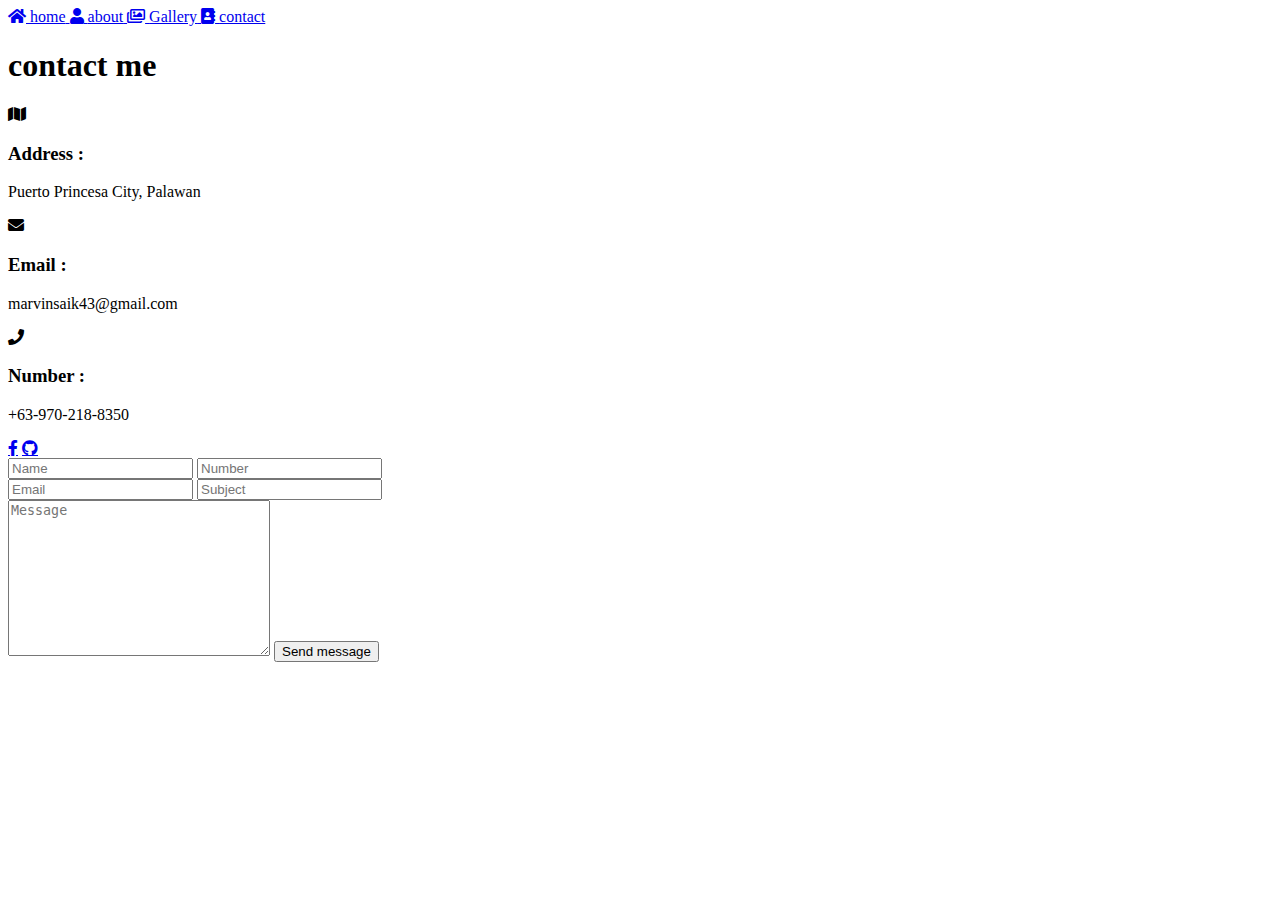
==== contact.html @ 5e21e5de "Add files via upload" ====
<!DOCTYPE html>
<html lang="en">
<head>
    <meta charset="UTF-8">
    <meta http-equiv="X-UA-Compatible" content="IE=edge">
    <meta name="viewport" content="width=device-width, initial-scale=1.0">
    <title>xiao</title>

    <!-- font awesome cdn link  -->
    <link rel="stylesheet" href="https://cdnjs.cloudflare.com/ajax/libs/font-awesome/5.15.4/css/all.min.css">

    <!-- custom css file link  -->
    <link rel="stylesheet" href="style.css">
    <link rel="logo icon" href="logo-white.png">
</head>
<body>
<!--particle.js-->
<div id="particles-js"></div>
<!-- navbar section starts  -->
<nav class="navbar">
    <a href="index.html"> <i class="fas fa-home"></i> 
      <span>home</span> 
    </a>
    <a href="about.html"> <i class="fas fa-user"></i> 
      <span>about</span> 
    </a>
   <!-- <a href="friends.html"> <i class="fas fa-users"></i> 
      <span>Friends</span>
    </a>-->
    <a href="pictures.html"> <i class="far fa-images"></i> 
      <span>Gallery</span> 
    </a>
    <a href="contact.html"> <i class="fas fa-address-book"></i> 
      <span>contact</span> 
    </a>
</nav>

<!-- navbar section ends -->

<!-- contact section starts  -->

<section class="contact">

<h1 class="heading"> contact <span>me</span> </h1>

<div class="row">

    <div class="info-container">
        <div class="box-container">

            <div class="box">
                <i class="fas fa-map"></i>
                <div class="info">
                    <h3>Address :</h3>
                    <p>Puerto Princesa City, Palawan</p>
                </div>
            </div>

            <div class="box">
                <i class="fas fa-envelope"></i>
                <div class="info">
                    <h3>Email :</h3>
                    <p>marvinsaik43@gmail.com</p>
                </div>
            </div>

            <div class="box">
                <i class="fas fa-phone"></i>
                <div class="info">
                    <h3>Number :</h3>
                    <p>+63-970-218-8350</p>
                </div>
            </div>

        </div>

        <div class="share">
            <a href="https://www.facebook.com/newOne2345" class="fab fa-facebook-f"></a>
            <a href="https://github.com/19Vin70/" class="fab fa-github"></a>
            <!--<a href="#" class="fab fa-instagram"></a>
            <a href="https://t.me/xiaoAlqasim" class="fab fa-telegram"></a>-->
        </div>

    </div>

    <form action="https://formsubmit.co/marvinsaik43@gmail.com" method="POST">

        <div class="inputBox">
            <input type="text" name="name" placeholder="Name" required>
            <input type="number" name="number" placeholder="Number" required>
        </div>

        <div class="inputBox">
            <input type="email" name="email" placeholder="Email" required>
            <input type="text" name="subject" placeholder="Subject" required>
        </div>

        <textarea name="message" placeholder="Message" id="" cols="30" rows="10"></textarea>

        <input type="submit" value="Send message" class="btn">

    </form>

</div>

</section>
<!--particle.js-->
<script src="particles.js"></script>
<script src="app.js"></script>
<!-- contact section ends -->

</body>
</html>
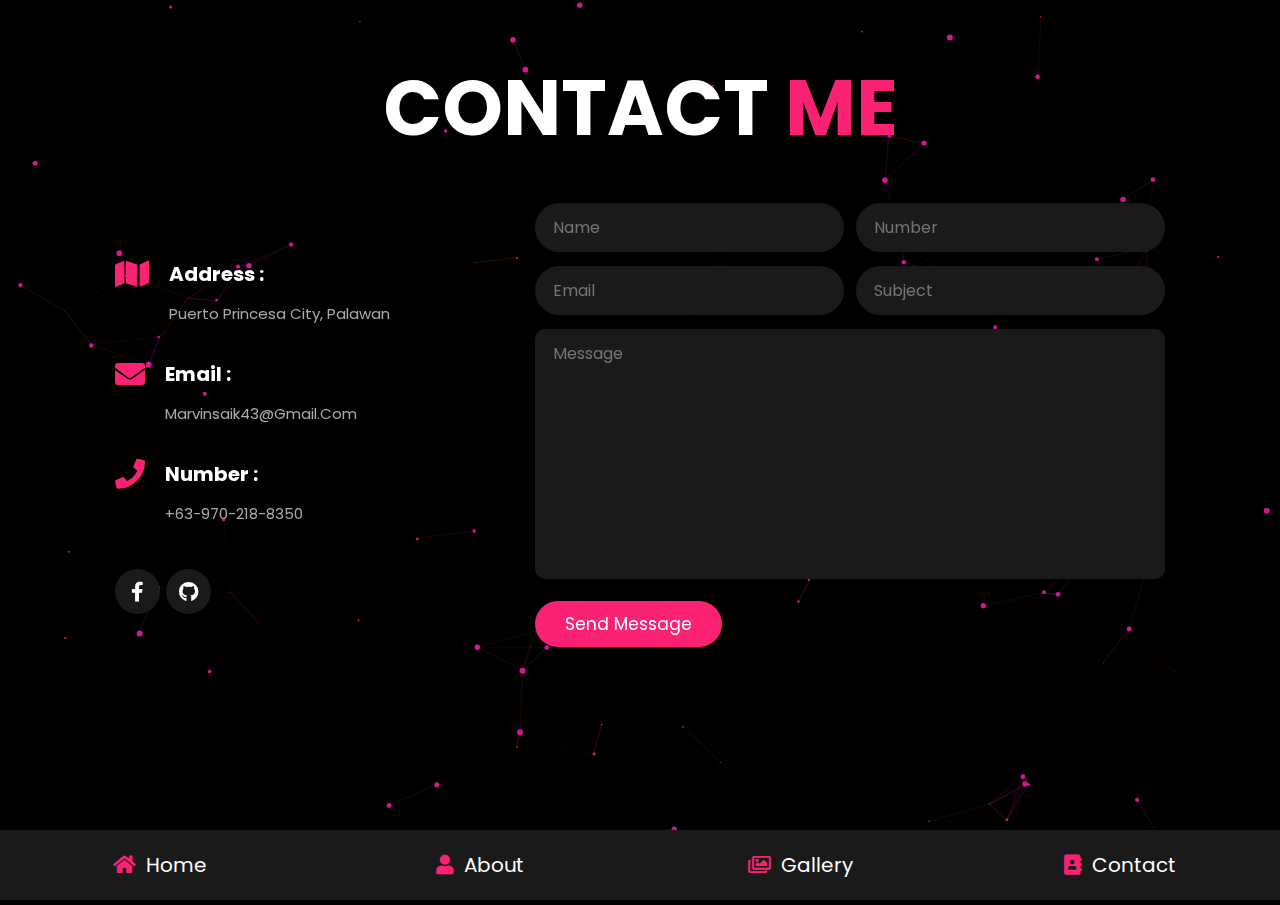
==== commit d3b3b1c9: "Update contact.html" ====
--- a/contact.html
+++ b/contact.html
@@ -75,8 +75,8 @@
         </div>
 
         <div class="share">
-            <a href="https://www.facebook.com/newOne2345" class="fab fa-facebook-f"></a>
-            <a href="https://github.com/19Vin70/" class="fab fa-github"></a>
+            <a href="https://www.facebook.com/newOne2345" class="fab fa-facebook-f" target"_blank"></a>
+            <a href="https://github.com/19Vin70/" class="fab fa-github" target"_blank"></a>
             <!--<a href="#" class="fab fa-instagram"></a>
             <a href="https://t.me/xiaoAlqasim" class="fab fa-telegram"></a>-->
         </div>
@@ -110,4 +110,4 @@
 <!-- contact section ends -->
 
 </body>
-</html>+</html>
--- a/style.css
+++ b/style.css
@@ -0,0 +1,712 @@
+@import url("https://fonts.googleapis.com/css2?family=Poppins:wght@100;300;400;500;600;700&display=swap");
+* {
+  font-family: 'Poppins', sans-serif;
+  margin: 0;
+  padding: 0;
+  -webkit-box-sizing: border-box;
+          box-sizing: border-box;
+  text-decoration: none;
+  outline: none;
+  border: none;
+  text-transform: capitalize;
+}
+html {
+  font-size: 62.5%;
+  overflow-x: hidden;
+}
+
+html::-webkit-scrollbar {
+  width: 1rem;
+}
+
+html::-webkit-scrollbar-track {
+  /*background: #0d0d0d;*/
+  background: #fb2274;
+}
+
+html::-webkit-scrollbar-thumb {
+  background: #fb2274;
+  border-radius: 5rem;
+}
+.fa {
+  padding: 20px;
+  font-size: 30px;
+  width: 30px;
+  text-align: center;
+  text-decoration: none;
+  margin: 5px 2px;
+  position: center;
+  border-radius: 50%;
+}
+
+.fa:hover {
+    opacity: 0.7;
+}
+
+.fa-facebook {
+  /*background: #3B5998;*/
+  background: #fb2274;
+  color: white;
+  width: 50px;
+  height: 50px;
+  text-align: center;
+  border-radius: 50%;
+}
+body {
+  background-color: #000;
+  padding-bottom: 6.5rem;
+}
+
+section {
+  padding: 5rem 9%;
+}
+
+.heading {
+  text-align: center;
+  font-size: 6vw;
+  color: #fff;
+  margin-bottom: 3rem;
+  text-transform: uppercase;
+}
+
+.heading span {
+  text-transform: uppercase;
+  color: #fb2274;
+}
+
+.btn {
+  display: inline-block;
+  margin-top: 1rem;
+  border-radius: 5rem;
+  background: #fb2274;
+  padding: .7rem;
+  font-size: 1.7rem;
+  color: #fff;
+  padding-left: 2rem;
+}
+
+.btn i {
+  height: 4rem;
+  width: 4rem;
+  line-height: 4rem;
+  font-size: 1.7rem;
+  text-align: center;
+  background: #fff;
+  color: crimson;
+  border-radius: 50%;
+  margin-left: 1rem;
+  -webkit-transition: .2s linear;
+  transition: .2s linear;
+}
+
+.btn:hover i {
+  margin-left: 2rem;
+}
+
+.navbar {
+  position: fixed;
+  bottom: 0;
+  left: 0;
+  right: 0;
+  display: -webkit-box;
+  display: -ms-flexbox;
+  display: flex;
+  z-index: 1000;
+  -webkit-box-align: end;
+      -ms-flex-align: end;
+          align-items: flex-end;
+}
+
+.navbar a {
+  padding: 2rem;
+  font-size: 2rem;
+  background: #1a1a1a;
+  -webkit-box-flex: 1;
+      -ms-flex: 1;
+          flex: 1;
+  color: #fff;
+  text-align: center;
+  -webkit-transition: .2s linear;
+  transition: .2s linear;
+}
+
+.navbar a i {
+ /* color: crimson;*/
+  color: #fb2274;
+  padding-right: .5rem;
+}
+
+.navbar a:hover {
+  /*background: crimson;*/
+  background: #fb2274;
+  padding-bottom: 6rem;
+}
+
+.navbar a:hover i {
+  color: #fff;
+}
+
+.home {
+  display: -webkit-box;
+  display: -ms-flexbox;
+  display: flex;
+  -webkit-box-align: center;
+      -ms-flex-align: center;
+          align-items: center;
+  -ms-flex-wrap: wrap;
+      flex-wrap: wrap;
+  gap: 4rem;
+  min-height: calc(100vh - 6.5rem);
+  position: relative;
+}
+
+.home .image {
+  -webkit-box-flex: 1;
+      -ms-flex: 1 1 42rem;
+          flex: 1 1 42rem;
+  text-align: center;
+}
+
+.home .image img {
+  height: 50rem;
+  width: 50rem;
+  border-radius: 30% 70% 70% 30% / 30% 30% 70% 70%;
+}
+
+.home .content {
+  -webkit-box-flex: 1;
+      -ms-flex: 1 1 42rem;
+          flex: 1 1 42rem;
+}
+
+.home .content h3 {
+  color: #fff;
+  font-size: 4rem;
+  padding-bottom: .5rem;
+}
+
+.home .content span {
+  font-size: 3rem;
+  color: #fb2274;
+  padding: .5rem 0;
+  display: block;
+}
+
+.home .content p {
+  font-size: 1.5rem;
+  color: #aaa;
+  padding: 1rem 0;
+  line-height: 2;
+}
+
+.about .row {
+  display: -webkit-box;
+  display: -ms-flexbox;
+  display: flex;
+  -webkit-box-align: center;
+      -ms-flex-align: center;
+          align-items: center;
+  -ms-flex-wrap: wrap;
+      flex-wrap: wrap;
+  gap: 2rem;
+  position: relative;
+}
+
+.about .row .info-container {
+  -webkit-box-flex: 1;
+      -ms-flex: 1 1 42rem;
+          flex: 1 1 42rem;
+}
+
+.about .row .info-container h1 {
+  font-size: 3rem;
+  color: #fff;
+  text-transform: uppercase;
+  padding-bottom: 1rem;
+}
+
+.about .row .info-container .box-container {
+  padding: 1rem 0;
+  display: -webkit-box;
+  display: -ms-flexbox;
+  display: flex;
+  -ms-flex-wrap: wrap;
+      flex-wrap: wrap;
+  gap: 2rem;
+}
+
+.about .row .info-container .box-container .box {
+  -webkit-box-flex: 1;
+      -ms-flex: 1 1 20rem;
+          flex: 1 1 20rem;
+}
+
+.about .row .info-container .box-container .box h3 {
+  font-size: 1.7rem;
+  color: #fff;
+  padding: 1rem 0;
+  font-weight: normal;
+}
+
+.about .row .info-container .box-container .box h3 span {
+  color: #aaa;
+  font-weight: lighter;
+}
+
+.about .row .count-container {
+  -webkit-box-flex: 1;
+      -ms-flex: 1 1 42rem;
+          flex: 1 1 42rem;
+  display: -webkit-box;
+  display: -ms-flexbox;
+  display: flex;
+  -ms-flex-wrap: wrap;
+      flex-wrap: wrap;
+  gap: 2rem;
+}
+
+.about .row .count-container .box {
+  -webkit-box-flex: 1;
+      -ms-flex: 1 1 20rem;
+          flex: 1 1 20rem;
+  padding: 3rem 4rem;
+  border-radius: .5rem;
+  background: #1a1a1a;
+  -webkit-box-shadow: 0 0.5rem 1rem rgba(0, 0, 0, 0.7);
+          box-shadow: 0 0.5rem 1rem rgba(0, 0, 0, 0.7);
+}
+
+.about .row .count-container .box h3 {
+  font-size: 5rem;
+  color: #fb2274;
+}
+
+.about .row .count-container .box p {
+  font-size: 2rem;
+  color: #aaa;
+}
+
+.skills .box-container {
+  display: -ms-grid;
+  display: grid;
+  -ms-grid-columns: (minmax(16rem, 1fr))[auto-fit];
+      grid-template-columns: repeat(auto-fit, minmax(16rem, 1fr));
+  gap: 1.5rem;
+}
+
+.skills .box-container .box {
+  padding: 2rem;
+  text-align: center;
+  -webkit-box-shadow: 0 0.5rem 1rem rgba(0, 0, 0, 0.7);
+          box-shadow: 0 0.5rem 1rem rgba(0, 0, 0, 0.7);
+  border-radius: .5rem;
+  background: #1a1a1a;
+}
+
+.skills .box-container .box:hover {
+  background: #fff;
+}
+
+.skills .box-container .box:hover h3 {
+  color: #0d0d0d;
+}
+
+.skills .box-container .box img {
+  height: 7rem;
+  margin-bottom: 1rem;
+}
+
+.skills .box-container .box h3 {
+  color: #fff;
+  font-size: 1.7rem;
+  font-weight: normal;
+  text-transform: uppercase;
+}
+
+.education .box-container {
+  display: -webkit-box;
+  display: -ms-flexbox;
+  display: flex;
+  -ms-flex-wrap: wrap;
+      flex-wrap: wrap;
+}
+
+.education .box-container .box {
+  -webkit-box-flex: 1;
+      -ms-flex: 1 1 40rem;
+          flex: 1 1 40rem;
+  margin-left: 2rem;
+  padding-top: 0;
+  padding-bottom: 0;
+  padding-left: 3.5rem;
+  padding-bottom: 3rem;
+  border-left: 0.1rem solid #aaa;
+  position: relative;
+}
+
+.education .box-container .box i {
+  height: 4.5rem;
+  width: 4.5rem;
+  line-height: 4.5rem;
+  font-size: 1.7rem;
+  border-radius: 50%;
+  background: #fb2274;
+  color: #fff;
+  text-align: center;
+  position: absolute;
+  top: -1rem;
+  left: -2.5rem;
+}
+
+.education .box-container .box span {
+  font-size: 1.7rem;
+  color: #fff;
+  border-radius: 5rem;
+  padding: .5rem 1.5rem;
+  background: #1a1a1a;
+}
+
+.education .box-container .box h3 {
+  font-size: 2rem;
+  padding: 1rem 0;
+  color: #fff;
+  padding-top: 3rem;
+  font-weight: normal;
+}
+
+.education .box-container .box p {
+  font-size: 1.5rem;
+  color: #aaa;
+  line-height: 2;
+}
+
+.portfolio {
+  text-align: center;
+}
+
+.portfolio .box-container {
+  display: -ms-grid;
+  display: grid;
+  -ms-grid-columns: (minmax(31rem, 1fr))[auto-fit];
+      grid-template-columns: repeat(auto-fit, minmax(31rem, 1fr));
+  gap: 1.5rem;
+  margin-bottom: 2rem;
+}
+
+.portfolio .box-container .box {
+  height: 30rem;
+  overflow: hidden;
+  position: relative;
+  border-radius: 5%;
+  box-shadow: blueviolet;
+}
+
+.portfolio .box-container .box:hover .content {
+  -webkit-transform: translateY(0%);
+          transform: translateY(0%);
+}
+
+.portfolio .box-container .box img {
+  height: 100%;
+  width: 100%;
+  -o-object-fit: cover;
+     object-fit: cover;
+}
+
+.portfolio .box-container .box .content {
+  position: absolute;
+  top: 0;
+  left: 0;
+  height: 100%;
+  width: 100%;
+  background: #1a1a1a;
+  display: -webkit-box;
+  display: -ms-flexbox;
+  display: flex;
+  -webkit-box-orient: vertical;
+  -webkit-box-direction: normal;
+      -ms-flex-flow: column;
+          flex-flow: column;
+  -webkit-box-align: center;
+      -ms-flex-align: center;
+          align-items: center;
+  -webkit-box-pack: center;
+      -ms-flex-pack: center;
+          justify-content: center;
+  padding: 2rem;
+  -webkit-transform: translateY(-100%);
+          transform: translateY(-100%);
+  -webkit-transition: .2s linear;
+  transition: .2s linear;
+}
+
+.portfolio .box-container .box .content h3 {
+  font-size: 2.5rem;
+  color: #fff;
+  text-transform: uppercase;
+  font-weight: normal;
+}
+
+.portfolio .box-container .box .content p {
+  padding: 1rem 0;
+  font-size: 1.5rem;
+  line-height: 2;
+  color: #aaa;
+}
+
+.portfolio .box-container .box .content a {
+  font-size: 2rem;
+  color: #fb2274;
+}
+
+.portfolio .box-container .box .content a:hover {
+  color: #fff;
+}
+
+.blogs .box-container {
+  display: -ms-grid;
+  display: grid;
+  -ms-grid-columns: (minmax(31rem, 1fr))[auto-fit];
+      grid-template-columns: repeat(auto-fit, minmax(31rem, 1fr));
+  gap: 1.5rem;
+}
+
+.blogs .box-container .box {
+  text-align: center;
+  padding: 2rem;
+  border-radius: .5rem;
+  background: #1a1a1a;
+  -webkit-box-shadow: 0 0.5rem 1rem rgba(0, 0, 0, 0.7);
+          box-shadow: 0 0.5rem 1rem rgba(0, 0, 0, 0.7);
+}
+
+.blogs .box-container .box:hover .image img {
+  -webkit-transform: scale(1.2);
+          transform: scale(1.2);
+}
+
+.blogs .box-container .box .image {
+  height: 25rem;
+  width: 100%;
+  border-radius: .5rem;
+  overflow: hidden;
+}
+
+.blogs .box-container .box .image img {
+  height: 100%;
+  width: 100%;
+  -o-object-fit: cover;
+     object-fit: cover;
+  -webkit-transition: .2s linear;
+  transition: .2s linear;
+}
+
+.blogs .box-container .box .content .icons {
+  position: relative;
+  top: -1rem;
+  border-radius: .5rem;
+  padding: 1.5rem;
+  display: inline-block;
+  background: #0d0d0d;
+}
+
+.blogs .box-container .box .content .icons a {
+  font-size: 1.4rem;
+  margin: 0 1rem;
+  color: #fff;
+}
+
+.blogs .box-container .box .content .icons a:hover {
+  color: #fb2274;
+}
+
+.blogs .box-container .box .content .icons a i {
+  padding-right: .5rem;
+  color: #fb2274;
+}
+
+.blogs .box-container .box .content h3 {
+  font-size: 2rem;
+  color: #fff;
+  font-weight: normal;
+}
+
+.blogs .box-container .box .content p {
+  font-size: 1.5rem;
+  color: #aaa;
+  padding: 1rem 0;
+  line-height: 2;
+}
+
+.contact .row {
+  display: -webkit-box;
+  display: -ms-flexbox;
+  display: flex;
+  -webkit-box-align: center;
+      -ms-flex-align: center;
+          align-items: center;
+  -ms-flex-wrap: wrap;
+      flex-wrap: wrap;
+  gap: 2rem;
+  position: relative;
+}
+
+.contact .row .info-container {
+  width: 40rem;
+}
+
+.contact .row .info-container h1 {
+  font-size: 3rem;
+  text-transform: uppercase;
+  color: #fff;
+  padding-bottom: 1rem;
+}
+
+.contact .row .info-container p {
+  font-size: 1.5rem;
+  line-height: 2;
+  color: #aaa;
+  padding: 1rem 0;
+}
+
+.contact .row .info-container .box-container {
+  padding: 2rem 0;
+}
+
+.contact .row .info-container .box-container .box {
+  display: -webkit-box;
+  display: -ms-flexbox;
+  display: flex;
+  gap: 2rem;
+  padding: 1rem 0;
+}
+
+.contact .row .info-container .box-container .box i {
+  font-size: 3rem;
+  color: #fb2274;
+}
+
+.contact .row .info-container .box-container .box h3 {
+  font-size: 2rem;
+  color: #fff;
+}
+
+.contact .row .info-container .share a {
+  font-size: 2rem;
+  height: 4.5rem;
+  width: 4.5rem;
+  line-height: 4.5rem;
+  border-radius: 50%;
+  background: #1a1a1a;
+  color: #fff;
+  text-align: center;
+  margin-right: .3rem;
+}
+
+.contact .row .info-container .share a:hover {
+  background: #fb2274;
+}
+
+.contact .row form {
+  -webkit-box-flex: 1;
+      -ms-flex: 1 1 42rem;
+          flex: 1 1 42rem;
+}
+
+.contact .row form .inputBox {
+  display: -webkit-box;
+  display: -ms-flexbox;
+  display: flex;
+  -ms-flex-wrap: wrap;
+      flex-wrap: wrap;
+  -webkit-box-pack: justify;
+      -ms-flex-pack: justify;
+          justify-content: space-between;
+}
+
+.contact .row form .inputBox input {
+  width: 49%;
+}
+
+.contact .row form .inputBox input,
+.contact .row form textarea {
+  border-radius: 5rem;
+  padding: 1.2rem 1.8rem;
+  font-size: 1.6rem;
+  color: #fff;
+  text-transform: none;
+  margin: .7rem 0;
+  background: #1a1a1a;
+}
+
+.contact .row form textarea {
+  width: 100%;
+  border-radius: 1rem;
+  resize: none;
+  height: 25rem;
+}
+
+.contact .row form .btn {
+  padding: 1rem 3rem;
+  cursor: pointer;
+}
+
+.contact .row form .btn:hover {
+  background: #fff;
+  color: #0d0d0d;
+}
+#particles-js
+          {
+              width:100%;
+              height:100%;
+              position:absolute;
+          }
+@media (max-width: 1200px) {
+  html {
+    font-size: 55%;
+  }
+  section {
+    padding: 3rem 2rem;
+  }
+}
+
+@media (max-width: 768px) {
+  .heading {
+    font-size: 12vw;
+  }
+  .navbar a i {
+    padding: 0;
+  }
+  .navbar a span {
+    display: none;
+  }
+  .navbar a:hover {
+    padding-bottom: 2rem;
+  }
+  .home {
+    position: sticky;
+    text-align: center;
+    gap: 2rem;
+  }
+  .home .image img {
+    height: 30rem;
+    width: 30rem;
+  }
+  .home .content h3 {
+    font-size: 3rem;
+  }
+  .home .content span {
+    font-size: 2.5rem;
+  }
+  .contact .row form .inputBox input {
+    width: 100%;
+    margin-bottom: 1rem;
+  }
+}
+
+@media (max-width: 450px) {
+  html {
+    font-size: 50%;
+  }
+}
+/*# sourceMappingURL=style.css.map */